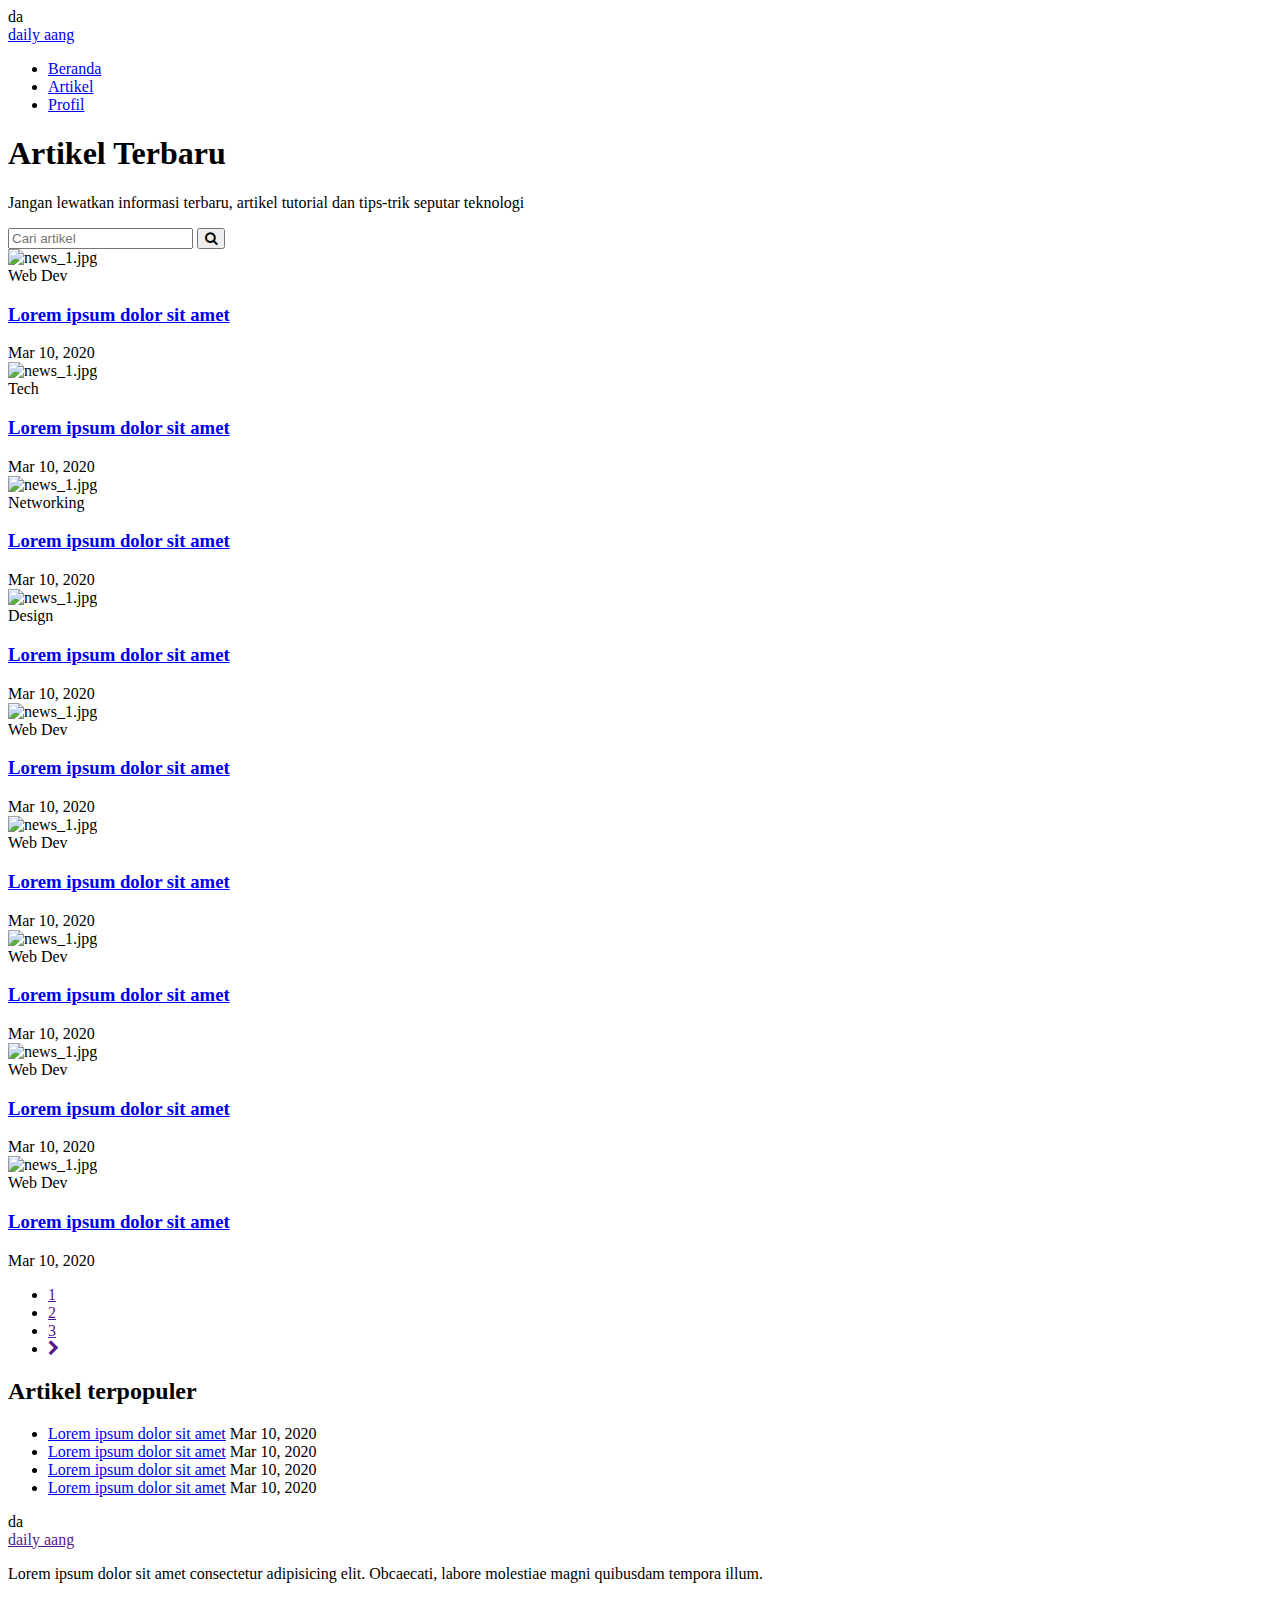
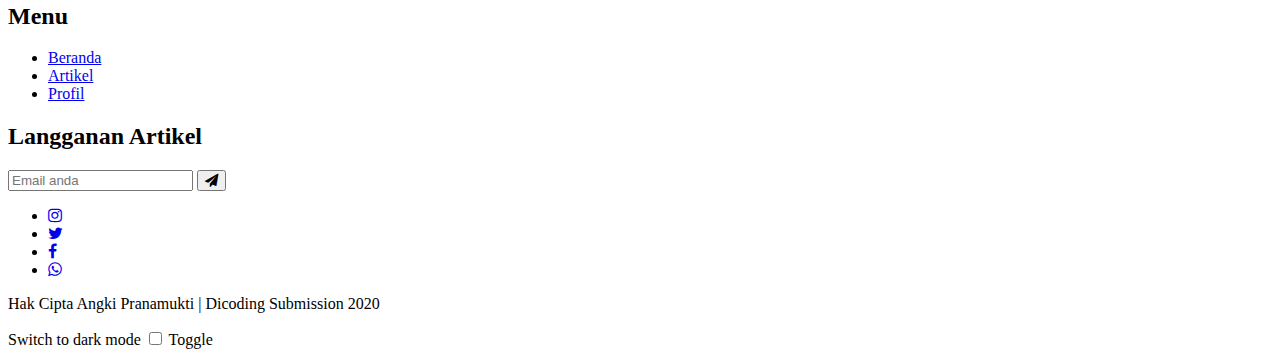
==== article.html @ bca81625 "fix link footer nav" ====
<!DOCTYPE html>
<html lang="en">

<head>
    <meta charset="UTF-8">
    <meta name="viewport" content="width=device-width, initial-scale=1.0">
    <link rel="shortcut icon" href="img/logo.png">
    <link rel="stylesheet" href="css/style.css">
    <link href="https://stackpath.bootstrapcdn.com/font-awesome/4.7.0/css/font-awesome.min.css" rel="stylesheet" integrity="sha384-wvfXpqpZZVQGK6TAh5PVlGOfQNHSoD2xbE+QkPxCAFlNEevoEH3Sl0sibVcOQVnN" crossorigin="anonymous">

    <title>Submission Angki</title>
</head>

<body>
    <header>
        <div class="container">
            <div id="header-brand">
                <div class="logo-text">
                    da
                </div>
                <a href="index.html">daily<span id="aang"> aang</span></a>
            </div>
            <nav>
                <ul>
                    <li><a href="index.html">Beranda</a></li>
                    <li><a href="article.html" id="active">Artikel</a></li>
                    <li><a href="profile.html">Profil</a></li>
                </ul>
                <div class="clear"></div>
            </nav>
        </div>
    </header>
    <div class="banner">
        <div class="filter-banner"></div>
        <div class="container">
            <div class="banner-content">
                <h1>Artikel Terbaru</h1>
                <p>Jangan lewatkan informasi terbaru, artikel tutorial dan tips-trik seputar teknologi</p>
                <form action="">
                    <input type="search" name="" id="" placeholder="Cari artikel">
                    <button type="submit"><i class="fa fa-search"></i></button>
                </form>
            </div>
        </div>
    </div>
    <main>
        <div class="container">
            <div id="content">
                <div class="wrapper">
                    <article class="card">
                        <div class="card-img-wrapper">
                            <img src="img/news_1.jpg" alt="news_1.jpg">
                        </div>
                        <div class="card-body">
                            <div class="article-cat">
                                Web Dev
                            </div>
                            <div class="card-content">
                                <h3>
                                    <a href="single.html" class="article-link">
                                        Lorem ipsum dolor sit amet
                                    </a>
                                </h3>
                                <span class="date">Mar 10, 2020</span>
                            </div>
                        </div>
                    </article>
                    <article class="card">
                        <div class="card-img-wrapper">
                            <img src="img/news_1.jpg" alt="news_1.jpg">
                        </div>
                        <div class="card-body">
                            <div class="article-cat">
                                Tech
                            </div>
                            <div class="card-content">
                                <h3>
                                    <a href="single.html" class="article-link">
                                        Lorem ipsum dolor sit amet
                                    </a>
                                </h3>
                                <span class="date">Mar 10, 2020</span>
                            </div>
                        </div>
                    </article>
                    <article class="card">
                        <div class="card-img-wrapper">
                            <img src="img/news_1.jpg" alt="news_1.jpg">
                        </div>
                        <div class="card-body">
                            <div class="article-cat">
                                Networking
                            </div>
                            <div class="card-content">
                                <h3>
                                    <a href="single.html" class="article-link">
                                        Lorem ipsum dolor sit amet
                                    </a>
                                </h3>
                                <span class="date">Mar 10, 2020</span>
                            </div>
                        </div>
                    </article>
                    <article class="card">
                        <div class="card-img-wrapper">
                            <img src="img/news_1.jpg" alt="news_1.jpg">
                        </div>
                        <div class="card-body">
                            <div class="article-cat">
                                Design
                            </div>
                            <div class="card-content">
                                <h3>
                                    <a href="single.html" class="article-link">
                                        Lorem ipsum dolor sit amet
                                    </a>
                                </h3>
                                <span class="date">Mar 10, 2020</span>
                            </div>
                        </div>
                    </article>
                    <article class="card">
                        <div class="card-img-wrapper">
                            <img src="img/news_1.jpg" alt="news_1.jpg">
                        </div>
                        <div class="card-body">
                            <div class="article-cat">
                                Web Dev
                            </div>
                            <div class="card-content">
                                <h3>
                                    <a href="single.html" class="article-link">
                                        Lorem ipsum dolor sit amet
                                    </a>
                                </h3>
                                <span class="date">Mar 10, 2020</span>
                            </div>
                        </div>
                    </article>
                    <article class="card">
                        <div class="card-img-wrapper">
                            <img src="img/news_1.jpg" alt="news_1.jpg">
                        </div>
                        <div class="card-body">
                            <div class="article-cat">
                                Web Dev
                            </div>
                            <div class="card-content">
                                <h3>
                                    <a href="single.html" class="article-link">
                                        Lorem ipsum dolor sit amet
                                    </a>
                                </h3>
                                <span class="date">Mar 10, 2020</span>
                            </div>
                        </div>
                    </article>
                    <article class="card">
                        <div class="card-img-wrapper">
                            <img src="img/news_1.jpg" alt="news_1.jpg">
                        </div>
                        <div class="card-body">
                            <div class="article-cat">
                                Web Dev
                            </div>
                            <div class="card-content">
                                <h3>
                                    <a href="single.html" class="article-link">
                                        Lorem ipsum dolor sit amet
                                    </a>
                                </h3>
                                <span class="date">Mar 10, 2020</span>
                            </div>
                        </div>
                    </article>
                    <article class="card">
                        <div class="card-img-wrapper">
                            <img src="img/news_1.jpg" alt="news_1.jpg">
                        </div>
                        <div class="card-body">
                            <div class="article-cat">
                                Web Dev
                            </div>
                            <div class="card-content">
                                <h3>
                                    <a href="single.html" class="article-link">
                                        Lorem ipsum dolor sit amet
                                    </a>
                                </h3>
                                <span class="date">Mar 10, 2020</span>
                            </div>
                        </div>
                    </article>
                    <article class="card">
                        <div class="card-img-wrapper">
                            <img src="img/news_1.jpg" alt="news_1.jpg">
                        </div>
                        <div class="card-body">
                            <div class="article-cat">
                                Web Dev
                            </div>
                            <div class="card-content">
                                <h3>
                                    <a href="single.html" class="article-link">
                                        Lorem ipsum dolor sit amet
                                    </a>
                                </h3>
                                <span class="date">Mar 10, 2020</span>
                            </div>
                        </div>
                    </article>
                    <nav class="pagination">
                        <ul>
                            <li><a href="" id="active-page">1</a></li>
                            <li><a href="">2</a></li>
                            <li><a href="">3</a></li>
                            <li><a href=""><i class="fa fa-chevron-right"></i></a></li>
                        </ul>
                    </nav>
                </div>
            </div>
            <aside>
                <div class=" card ">
                    <div class="heading ">
                        <div class="vert-line "></div>
                        <h2>Artikel terpopuler</h2>
                    </div>
                    <ul>
                        <li>
                            <a href="single.html">Lorem ipsum dolor sit amet</a>
                            <span class="date">Mar 10, 2020</span>
                        </li>
                        <li>
                            <a href="single.html">Lorem ipsum dolor sit amet</a>
                            <span class="date">Mar 10, 2020</span>
                        </li>
                        <li>
                            <a href="single.html">Lorem ipsum dolor sit amet</a>
                            <span class="date">Mar 10, 2020</span>
                        </li>
                        <li>
                            <a href="single.html">Lorem ipsum dolor sit amet</a>
                            <span class="date">Mar 10, 2020</span>
                        </li>
                    </ul>
                </div>
            </aside>
        </div>
    </main>
    <footer>
        <div class="container">
            <div class="block-footer">
                <div class="logo-text">
                    da
                </div>
                <a href="">daily<span id="aang"> aang</span></a>
                <p>
                    Lorem ipsum dolor sit amet consectetur adipisicing elit. Obcaecati, labore molestiae magni quibusdam tempora illum.
                </p>
            </div>
            <div class="block-footer">
                <h2>Menu</h2>
                <ul>
                    <li><a href="index.html">Beranda</a></li>
                    <li><a href="article.html">Artikel</a></li>
                    <li><a href="profile.html">Profil</a></li>
                </ul>
            </div>
            <div class="block-footer">
                <h2>
                    Langganan Artikel
                </h2>
                <form action="">
                    <input type="text" placeholder="Email anda">
                    <button type="submit">
                        <i class="fa fa-paper-plane"></i>
                    </button>
                </form>
                <ul id="menu-socmed">
                    <li>
                        <a href="https://www.instagram.com/ini_aang/"><i class="fa fa-instagram"></i></a>
                    </li>
                    <li>
                        <a href="https://twitter.com/swengkie"><i class="fa fa-twitter"></i></a>
                    </li>
                    <li>
                        <a href="https://web.facebook.com/swengkie88/"><i class="fa fa-facebook"></i></a>
                    </li>
                    <li>
                        <a href="https://api.whatsapp.com/send?phone=6283867843497&text=Halo%20Angki!"><i class="fa fa-whatsapp"></i></a>
                    </li>
                </ul>
            </div>
        </div>
        <div class="container" id="copy">
            <p>
                Hak Cipta Angki Pranamukti | Dicoding Submission 2020
            </p>
        </div>
    </footer>
    <div class="dark-mode-switcher">
        <span>Switch to dark mode</span>
        <input class="container_toggle" type="checkbox" id="switch" name="mode">
        <label for="switch">Toggle</label>
    </div>
    <script src="js/main.js"></script>
</body>

</html>
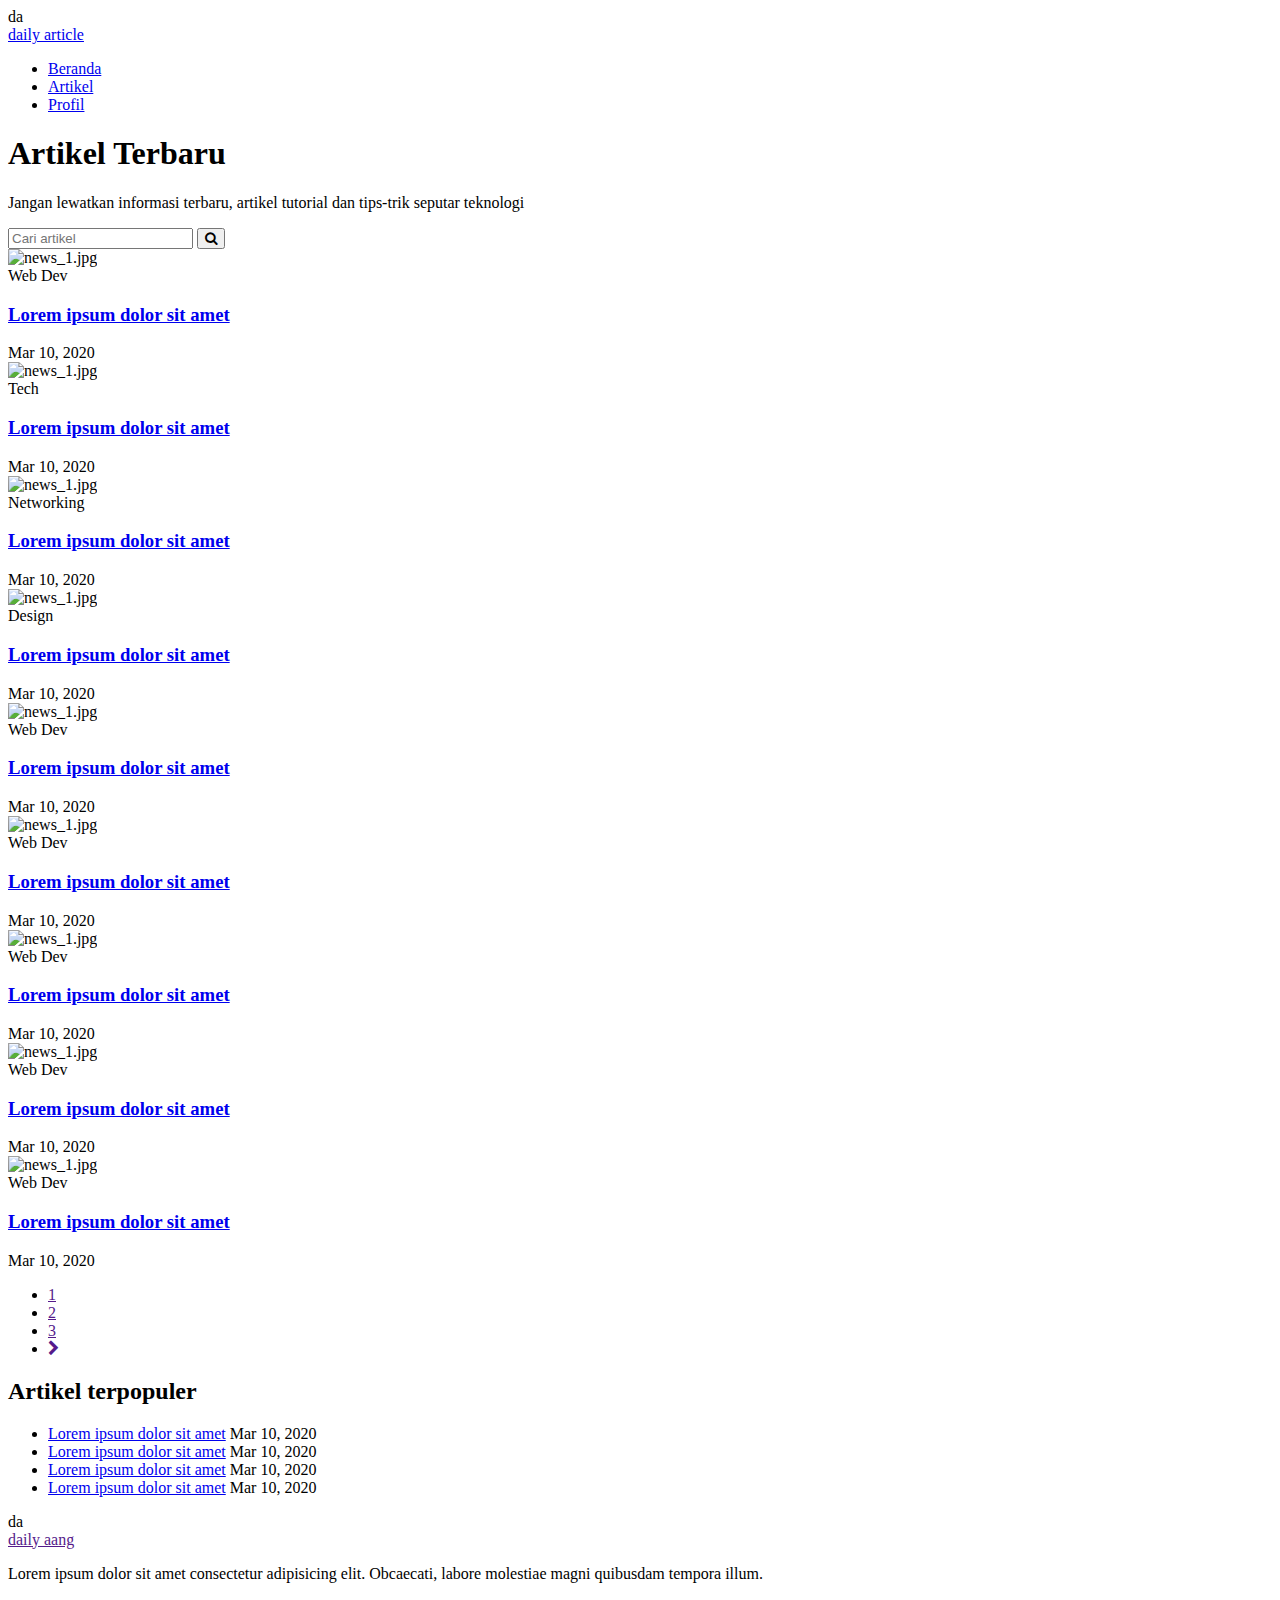
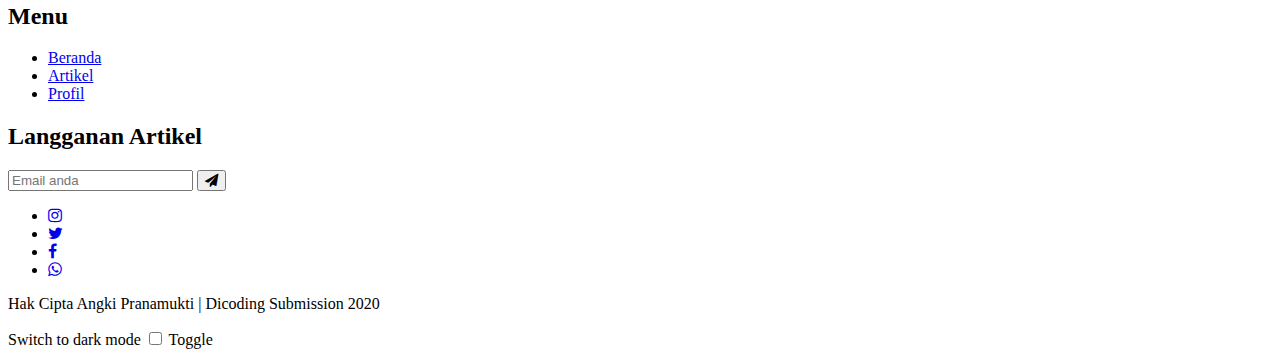
==== commit 1f90164a: "ubah judul halaman artikel" ====
--- a/article.html
+++ b/article.html
@@ -18,7 +18,7 @@
                 <div class="logo-text">
                     da
                 </div>
-                <a href="index.html">daily<span id="aang"> aang</span></a>
+                <a href="index.html">daily<span id="aang"> article</span></a>
             </div>
             <nav>
                 <ul>
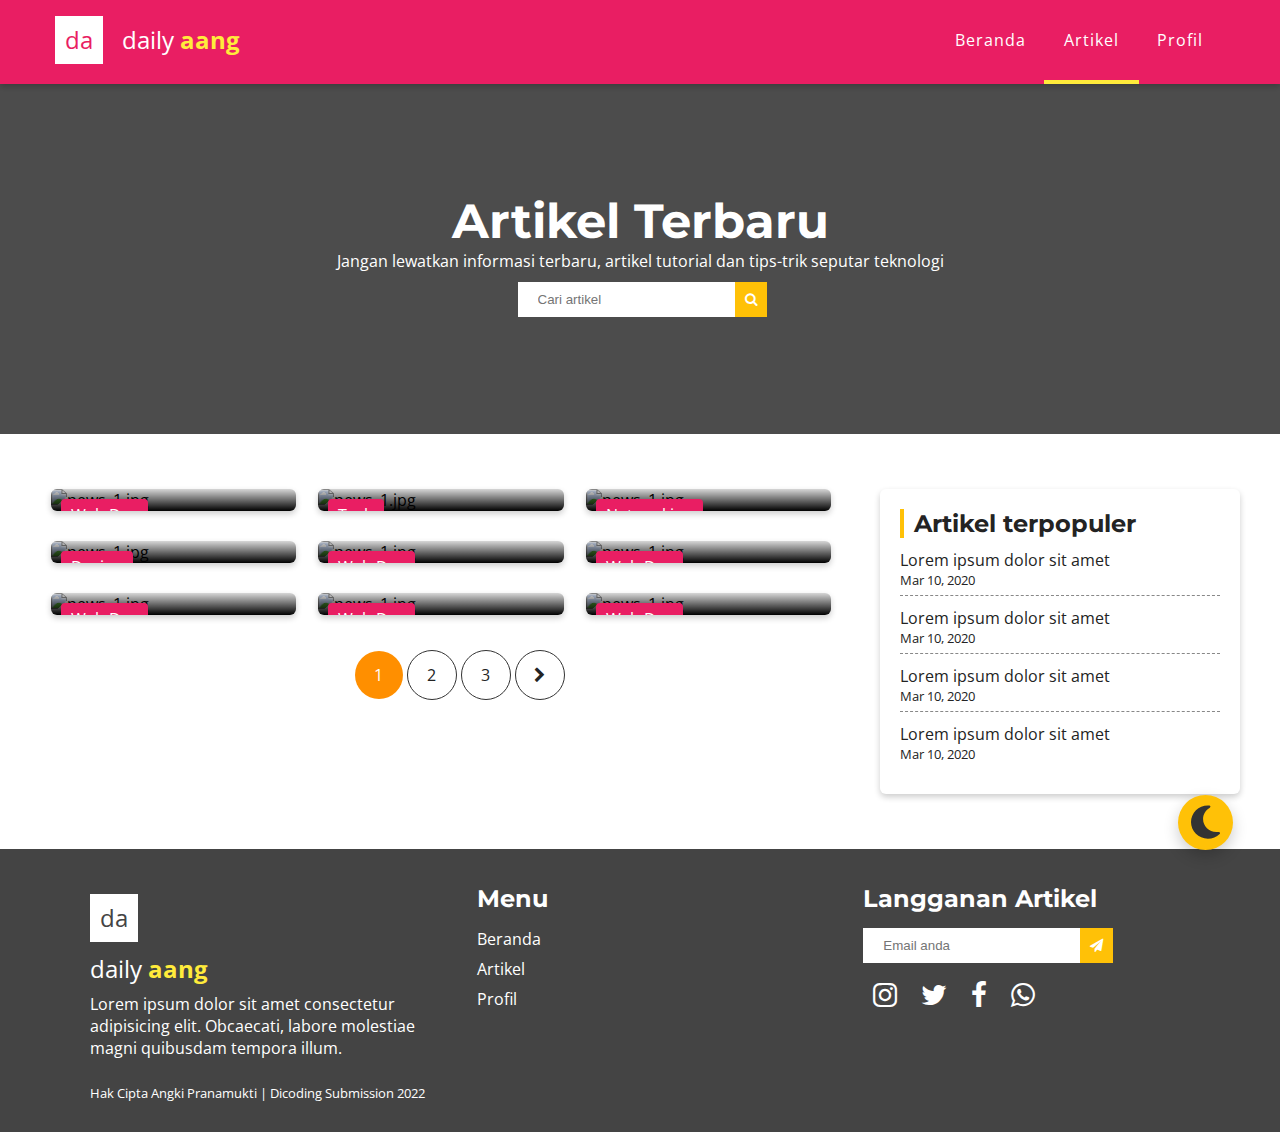
==== commit 41f0154b: "Update to v1.2" ====
--- a/article.html
+++ b/article.html
@@ -18,10 +18,14 @@
                 <div class="logo-text">
                     da
                 </div>
-                <a href="index.html">daily<span id="aang"> article</span></a>
+                <a href="index.html">daily<span id="aang"> aang</span></a>
             </div>
             <nav>
                 <ul>
+                    <li class="dark-mode-switcher">
+                        <input class="container_toggle" type="checkbox" id="switch" name="mode">
+                        <label for="switch">Toggle</label>
+                    </li>
                     <li><a href="index.html">Beranda</a></li>
                     <li><a href="article.html" id="active">Artikel</a></li>
                     <li><a href="profile.html">Profil</a></li>
@@ -278,31 +282,26 @@
                 </form>
                 <ul id="menu-socmed">
                     <li>
-                        <a href="https://www.instagram.com/ini_aang/"><i class="fa fa-instagram"></i></a>
+                        <a href="https://www.instagram.com/angkiprana/"><i class="fa fa-instagram"></i></a>
                     </li>
                     <li>
-                        <a href="https://twitter.com/swengkie"><i class="fa fa-twitter"></i></a>
+                        <a href="https://twitter.com/angkiprana88"><i class="fa fa-twitter"></i></a>
                     </li>
                     <li>
                         <a href="https://web.facebook.com/swengkie88/"><i class="fa fa-facebook"></i></a>
                     </li>
                     <li>
-                        <a href="https://api.whatsapp.com/send?phone=6283867843497&text=Halo%20Angki!"><i class="fa fa-whatsapp"></i></a>
+                        <a href="https://api.whatsapp.com/send?phone=6285157878611&text=Halo%20Angki!"><i class="fa fa-whatsapp"></i></a>
                     </li>
                 </ul>
             </div>
         </div>
         <div class="container" id="copy">
             <p>
-                Hak Cipta Angki Pranamukti | Dicoding Submission 2020
+                Hak Cipta Angki Pranamukti | Dicoding Submission 2022
             </p>
         </div>
     </footer>
-    <div class="dark-mode-switcher">
-        <span>Switch to dark mode</span>
-        <input class="container_toggle" type="checkbox" id="switch" name="mode">
-        <label for="switch">Toggle</label>
-    </div>
     <script src="js/main.js"></script>
 </body>
 
--- a/css/style.css
+++ b/css/style.css
@@ -0,0 +1,925 @@
+@import url('https://fonts.googleapis.com/css?family=Montserrat:700|Open+Sans&display=swap');
+* {
+    margin: 0;
+    padding: 0;
+}
+
+.clear {
+    clear: both;
+}
+
+body {
+    font-family: 'Open Sans', sans-serif;
+}
+
+
+/* Switch to dark mode start */
+
+h1 {
+    color: var(--lightColor);
+}
+
+html {
+    background: var(--lightBg);
+    --lightBtn: #ffc107;
+    --lightBg: #fff;
+    --lightColor: #232323;
+}
+
+html[data-theme='dark'] {
+    background: var(--lightBg);
+    --lightBtn: #e91e63;
+    --lightBg: #232323;
+    --lightColor: #fff;
+}
+
+.dark-mode-switcher {
+    position: fixed;
+    bottom: 50px;
+    right: 50px;
+    z-index: 3;
+}
+
+.dark-mode-switcher span {
+    text-shadow: 0 0 10px #fff;
+    margin: -10px 0px;
+    font-size: 11pt;
+    color: var(--lightColor);
+}
+
+.dark-mode-switcher input[type=checkbox] {
+    height: 0;
+    width: 0;
+    visibility: hidden;
+}
+
+.dark-mode-switcher label {
+    cursor: pointer;
+    text-indent: -9999px;
+    width: 55px;
+    height: 55px;
+    background: var(--lightBtn);
+    box-shadow: 0px 6px 15px rgba(0, 0, 0, 0.2);
+    margin: 0 auto;
+    display: flex;
+    justify-content: center;
+    align-items: center;
+    border-radius: 100px;
+    position: relative;
+}
+
+.dark-mode-switcher label:after {
+    content: '';
+    background: url('../img/moon-solid.svg') no-repeat;
+    background-size: 60%;
+    background-position: center;
+    width: 48px;
+    height: 48px;
+    transition: cubic-bezier(0.68, -0.55, 0.27, 1.55) 320ms;
+}
+
+.dark-mode-switcher input:checked+label:after {
+    content: '';
+    background: url('../img/lightbulb.svg') no-repeat;
+    background-size: 60%;
+    background-position: center;
+}
+
+html.transition,
+html.transition *,
+html.transition *:before,
+html.transition *:after {
+    transition: cubic-bezier(0.68, -0.55, 0.27, 1.55) 420ms !important;
+    transition-delay: 0 !important;
+}
+
+
+/* Switch to dark mode stop */
+
+h1,
+h2,
+h3,
+h4,
+h5,
+h6 {
+    font-family: 'Montserrat', sans-serif;
+    color: var(--lightColor);
+}
+
+header {
+    position: relative;
+    box-shadow: 0px 3px 6px rgba(0, 0, 0, 0.2);
+    background: #E91E63;
+    color: #fff;
+    line-height: 80px;
+    width: 100%;
+    margin: 0 auto;
+}
+
+.container {
+    padding: 0 40px;
+    display: flex;
+    flex-direction: row;
+}
+
+.wrapper {
+    display: flex;
+    flex-wrap: wrap;
+    justify-content: flex-start;
+}
+
+header a {
+    text-decoration: none;
+    color: inherit;
+}
+
+#header-brand,
+nav {
+    flex-basis: 50%;
+}
+
+.logo-text {
+    background: #fff;
+    color: #e91e63;
+    display: inline-block;
+    text-align: center;
+    font-size: 1.5em;
+    line-height: 48px;
+    height: 48px;
+    width: 48px;
+    margin: 0 15px;
+    transition: 0.3s all;
+}
+
+#header-brand:hover .logo-text {
+    transform: rotate(15deg);
+}
+
+#header-brand a {
+    font-size: 1.5em;
+}
+
+#aang {
+    color: #FFEB3B!important;
+    font-weight: bold;
+}
+
+nav ul {
+    float: right;
+    padding: 0 20px;
+}
+
+nav ul li {
+    display: inline-block;
+    margin: 0px -3px;
+}
+
+#active {
+    border-bottom: 4px solid #FFEB3B;
+}
+
+nav ul li a {
+    padding: 0 20px;
+    letter-spacing: 1px;
+    display: inline-block;
+    transition: 0.3s all;
+}
+
+nav ul li a:hover {
+    border-bottom: 4px solid #FBC02D;
+}
+
+@media(max-width: 768px) {
+    header .container {
+        padding: 0px;
+    }
+    .container {
+        flex-direction: column;
+        padding: 0 10px;
+    }
+    #header-brand,
+    nav {
+        flex-basis: 100%;
+        text-align: center;
+    }
+    header nav {
+        background: #C2185B;
+        line-height: 60px;
+    }
+    nav ul {
+        float: none;
+        margin: auto;
+    }
+}
+
+.banner {
+    position: relative;
+    background: url('../img/news_1.jpg') no-repeat;
+    background-size: cover;
+    width: 100%;
+    height: 350px;
+    color: #fff;
+    overflow: hidden;
+}
+
+.banner form input {
+    padding: 10px 20px;
+    margin: 10px 0px;
+    border: 0px;
+}
+
+.banner form button {
+    border: 0px;
+    background: #FFC107;
+    color: #fff;
+    padding: 10px;
+    margin: -4px;
+    transition: 0.3s all;
+}
+
+.banner form button:hover {
+    background: #FF8F00;
+}
+
+.filter-banner {
+    position: absolute;
+    top: 0;
+    background: rgba(0, 0, 0, 0.7);
+    width: 100%;
+    height: 100%;
+    z-index: 1;
+}
+
+.banner .container {
+    align-items: center;
+    width: 100%;
+    height: 100%;
+    padding: 0px;
+}
+
+.banner-content {
+    position: relative;
+    flex: 1;
+    padding: 0 80px;
+    text-align: center;
+    z-index: 2;
+}
+
+.banner h1 {
+    font-size: 3em;
+    color: #fff;
+}
+
+
+/* Scroll down animation */
+
+.scroll-down2 {
+    width: 25px;
+    height: 45px;
+    border: 2px solid #fff;
+    border-radius: 50px;
+    cursor: pointer;
+    position: relative;
+    overflow: hidden;
+    margin: 15px auto;
+}
+
+.scroll-down2:before {
+    content: "";
+    position: absolute;
+    left: 50%;
+    top: 20px;
+    width: 4px;
+    height: 4px;
+    border-radius: 100%;
+    transform: translateX(-50%);
+    background: #fff;
+    animation: scrollDown2 1.5s ease infinite;
+}
+
+.scroll-down2:after {
+    content: "";
+    position: absolute;
+    left: 50%;
+    top: 5px;
+    width: 4px;
+    height: 12px;
+    border-radius: 3px;
+    transform: translateX(-50%);
+    background: #fff;
+}
+
+@keyframes scrollDown2 {
+    0% {
+        transform: translate(-50%, 0px);
+        opacity: 0;
+    }
+    50% {
+        transform: translate(-50%, 8px);
+        opacity: 1;
+    }
+    100% {
+        transform: translate(-50%, 16px);
+        opacity: 0;
+    }
+}
+
+@media (max-width: 768px) {
+    .banner .container {
+        flex-direction: row;
+    }
+    .banner-content {
+        padding: 0 40px;
+    }
+}
+
+main {
+    padding: 40px 0px;
+}
+
+#content {
+    flex-basis: 70%;
+}
+
+article.card {
+    flex-basis: 29.2%;
+    flex-shrink: 1;
+    overflow: hidden;
+    margin: 15px 11px;
+    padding: 0px;
+    position: relative;
+}
+
+@media(max-width: 768px) {
+    #content {
+        flex-basis: 100%;
+    }
+    article.card {
+        flex-basis: 44%;
+    }
+}
+
+@media(max-width: 500px) {
+    article.card {
+        flex-basis: 100%;
+    }
+}
+
+.article-cat {
+    position: absolute;
+    display: inline-flex;
+    flex-shrink: 1;
+    flex-basis: 0%;
+    background: #E91E63;
+    border-radius: 4px;
+    padding: 5px 10px;
+    margin: 10px;
+    top: 0;
+}
+
+.card-img-wrapper {
+    position: relative;
+    z-index: -1;
+}
+
+.card-img-wrapper img {
+    height: auto;
+    width: 100%;
+    transition: 0.3s all;
+}
+
+article.card:hover .card-img-wrapper img {
+    transform: scale(1.5);
+}
+
+.card {
+    box-shadow: 0 3px 6px rgba(0, 0, 0, 0.2);
+    padding: 20px;
+    border-radius: 6px;
+}
+
+article.card .card-body {
+    display: flex;
+    background: linear-gradient(to top, black, #00000029);
+    color: #fff;
+    position: absolute;
+    top: 0;
+    left: 0;
+    z-index: 2;
+    width: 100%;
+    height: 100%;
+    align-items: flex-end;
+}
+
+.card-content {
+    flex: 1;
+    padding: 20px;
+}
+
+.card-body h3 .article-link,
+.card-body h1 .article-link {
+    margin-block-start: 0;
+    margin-block-end: 0;
+    color: #fff;
+    text-decoration: none;
+    transition: 0.3s all;
+}
+
+.card:hover .article-link {
+    cursor: pointer;
+    color: #FBC02D;
+}
+
+.date {
+    margin: 5px 0px;
+}
+
+
+/* Pagination start */
+
+.pagination {
+    margin: 20px 0px;
+    flex-basis: 100%;
+    text-align: center;
+}
+
+.pagination ul {
+    float: none;
+}
+
+.pagination ul li {
+    margin: 0px;
+}
+
+.pagination ul li a {
+    display: inline-block;
+    width: 48px;
+    height: 48px;
+    line-height: 48px;
+    border: 1px solid #333;
+    border-radius: 50%;
+    text-decoration: none;
+    padding: 0px;
+    text-align: center;
+    color: var(--lightColor);
+    transition: 0.3s all;
+}
+
+.pagination ul li a:hover,
+#active-page {
+    background: #FF8F00;
+    color: #fff;
+    border: 0px;
+}
+
+
+/* Pagination stop */
+
+
+/* Bread crumb start */
+
+.bread-crumb {
+    background: #c2185b;
+    box-shadow: 0px 2px 6px rgba(0, 0, 0, 0.2);
+    color: #fff;
+    line-height: 60px;
+    text-align: center;
+}
+
+.bread-crumb ul li a {
+    color: inherit;
+    text-decoration: none;
+}
+
+.bread-crumb ul li a:hover {
+    color: #ffeb3b;
+    border-bottom: 0px;
+    text-decoration: underline;
+}
+
+#active-link {
+    font-weight: bold;
+    color: #ffeb3b;
+    text-decoration: underline;
+}
+
+@media(max-width: 568px) {
+    .bread-crumb {
+        line-height: 40px;
+    }
+}
+
+
+/* Bread crumb stop */
+
+
+/* Detail article start */
+
+#detail-article article.card {
+    flex-basis: 100%;
+    height: 450px;
+}
+
+#detail-article .card-body h1 {
+    color: #FBC02D;
+}
+
+.article-info {
+    margin: 10px 0px;
+}
+
+#detail-article .card-content i {
+    padding: 0 10px;
+}
+
+#article-content {
+    color: var(--lightColor);
+    margin: 15px 11px;
+}
+
+#article-content p {
+    margin: 20px 0px;
+}
+
+#share-article {
+    margin: 15px 11px;
+    text-align: center;
+}
+
+#share-article ul {
+    margin: 20px 0px;
+}
+
+#share-article ul li {
+    display: inline-block;
+    margin: 0 5px;
+}
+
+#share-article ul li a {
+    display: inline-block;
+    color: #fff;
+    text-decoration: none;
+    padding: 10px;
+    width: 32px;
+    height: 32px;
+    border-radius: 50%;
+    line-height: 32px;
+    transition: 0.3s all;
+}
+
+#share-article ul li:nth-child(1) a {
+    background: steelblue;
+}
+
+#share-article ul li:nth-child(1) a:hover {
+    background: #446784;
+}
+
+#share-article ul li:nth-child(2) a {
+    background: deepskyblue;
+}
+
+#share-article ul li:nth-child(2) a:hover {
+    background: #269fc7;
+}
+
+#share-article ul li:nth-child(3) a {
+    background: limegreen;
+}
+
+#share-article ul li:nth-child(3) a:hover {
+    background: #4CAF50;
+}
+
+#share-article ul li a i {
+    font-size: 1.3em;
+}
+
+@media(max-width: 768px) {
+    #detail-article article.card {
+        height: auto;
+    }
+}
+
+
+/* Detail article stop */
+
+.heading {
+    display: flex;
+    flex-direction: row;
+}
+
+.vert-line {
+    /* display: inline-block; */
+    height: auto;
+    width: 10px;
+    border-right: 4px solid #FFC107;
+}
+
+.heading h2 {
+    padding: 0 10px;
+}
+
+aside {
+    flex-basis: 30%;
+    margin: 15px 0px;
+}
+
+aside .date {
+    color: var(--lightColor);
+    display: block;
+    margin: 0px;
+    font-size: 10pt;
+}
+
+aside .card {
+    padding: 20px 10px;
+}
+
+@media(max-width: 768px) {
+    aside {
+        flex-basis: 100%;
+    }
+}
+
+aside ul {
+    list-style: none;
+}
+
+aside ul li {
+    padding: 6px 0px;
+    margin: 5px 10px;
+    border-bottom: 1px dashed #888;
+}
+
+aside ul li:last-child {
+    border-bottom: 0px;
+}
+
+aside ul li a {
+    color: var(--lightColor);
+    text-decoration: none;
+    transition: 0.3s all;
+}
+
+aside ul li a:hover {
+    color: #FFC107;
+}
+
+footer {
+    background: #444;
+    padding: 20px;
+}
+
+footer .logo-text {
+    display: block;
+    margin: 10px 0px;
+    color: #444;
+}
+
+.block-footer {
+    color: #fff;
+    flex-basis: 33%;
+    margin: 15px 0px;
+    padding: 0 30px;
+}
+
+.block-footer>.logo-text+a {
+    font-size: 1.5em;
+    color: inherit;
+    text-decoration: none;
+    display: block;
+    margin: 8px 0px;
+}
+
+.block-footer h2 {
+    color: #fff;
+    margin: 0 0 15px 0;
+}
+
+.block-footer ul li {
+    list-style: none;
+    margin: 8px 0px;
+}
+
+.block-footer ul li a {
+    color: inherit;
+    text-decoration: none;
+}
+
+footer form input {
+    padding: 10px 20px;
+    border: 0px;
+    /* margin: 5px; */
+}
+
+footer form button {
+    border: 0px;
+    background: #FFC107;
+    color: #fff;
+    padding: 10px;
+    margin: -4px;
+    transition: 0.3s all;
+}
+
+footer form button:hover {
+    background: #FF8F00;
+}
+
+footer #menu-socmed {
+    margin: 10px 0px;
+}
+
+footer #menu-socmed li {
+    display: inline-block;
+    padding: 0 10px;
+}
+
+footer #menu-socmed li a i {
+    font-size: 1.75em!important;
+    transition: 0.3s all;
+}
+
+footer #menu-socmed li a:hover i {
+    color: #ffc107;
+}
+
+#copy {
+    margin: 10px 0px;
+    padding: 0 70px;
+    color: #fff;
+    font-size: 10pt;
+}
+
+@media(max-width: 768px) {
+    .block-footer,
+    #copy {
+        padding: 0px;
+    }
+}
+
+#profile-page .container {
+    justify-content: center;
+}
+
+#profile-page #content {
+    flex-basis: 80%;
+}
+
+#profile-page .card {
+    padding: 0px;
+    text-align: center;
+}
+
+#profile-page .wrapper {
+    flex-wrap: nowrap;
+}
+
+#big-cover {
+    padding: 0 10px;
+}
+
+.profile-cover {
+    background: url('../img/news_1.jpg') no-repeat;
+    background-size: cover;
+    height: 350px;
+    width: 100%;
+    position: relative;
+    display: flex;
+    align-items: center;
+    justify-content: center;
+}
+
+.profile-name {
+    padding: 20px 0px;
+    color: var(--lightColor);
+}
+
+.avatar {
+    position: absolute;
+    bottom: -19px;
+    margin: auto;
+    z-index: 2;
+    flex: 1;
+}
+
+.avatar img {
+    border: 4px solid #E91E63;
+    border-radius: 50%;
+    height: 150px;
+}
+
+aside.some-info {
+    flex-basis: 30%;
+    padding: 0px 10px;
+}
+
+aside.some-info ul li {
+    margin: 0px;
+}
+
+#profile-container .card {
+    text-align: left!important;
+    padding: 20px;
+    margin: 10px 0px;
+    color: var(--lightColor);
+}
+
+#profile-content {
+    padding: 0 10px;
+    flex-basis: 68%;
+    margin: 15px 0px;
+}
+
+#profile-page .card-body {
+    padding: 10px;
+}
+
+#skill-wrapper {
+    margin: 20px 0px 0px 0px;
+}
+
+.block-skill {
+    flex-basis: 15%;
+    text-align: center;
+}
+
+.block-skill img {
+    height: 60px;
+}
+
+.block-portfolio {
+    color: var(--lightColor);
+    overflow: hidden;
+    flex-basis: 29.2%;
+    margin: 5px;
+    text-align: center;
+}
+
+.block-portfolio a {
+    color: inherit;
+    font-size: 10pt;
+    text-decoration: none;
+}
+
+.card-portfolio {
+    height: 100px;
+}
+
+.card-portfolio img {
+    height: 100%;
+    width: auto;
+    margin: 0 auto;
+}
+
+#pencapaian ul li,
+#pendidikan ul {
+    list-style: none;
+}
+
+#pencapaian ul li,
+#pendidikan ul li {
+    border-bottom: 1px dashed #888;
+    font-size: 1.2em;
+    margin: 10px 0px;
+}
+
+#pencapaian .waktu-pencapaiaan,
+#pendidikan .school-period {
+    display: block;
+    font-size: 11pt;
+    margin: 5px 0px;
+}
+
+#alamat {
+    padding: 0px!important;
+}
+
+#alamat .heading {
+    padding: 20px;
+}
+
+#alamat .card-body {
+    padding: 0px 25px 20px 25px;
+}
+
+#alamat iframe {
+    width: 100%;
+    height: 200px;
+}
+
+@media(max-width: 768px) {
+    aside.some-info,
+    #profile-content {
+        flex-basis: 100%;
+    }
+    #profile-page .wrapper {
+        flex-wrap: wrap;
+    }
+}
+
+@media(max-width: 500px) {
+    .block-skill {
+        flex-basis: 25%;
+    }
+}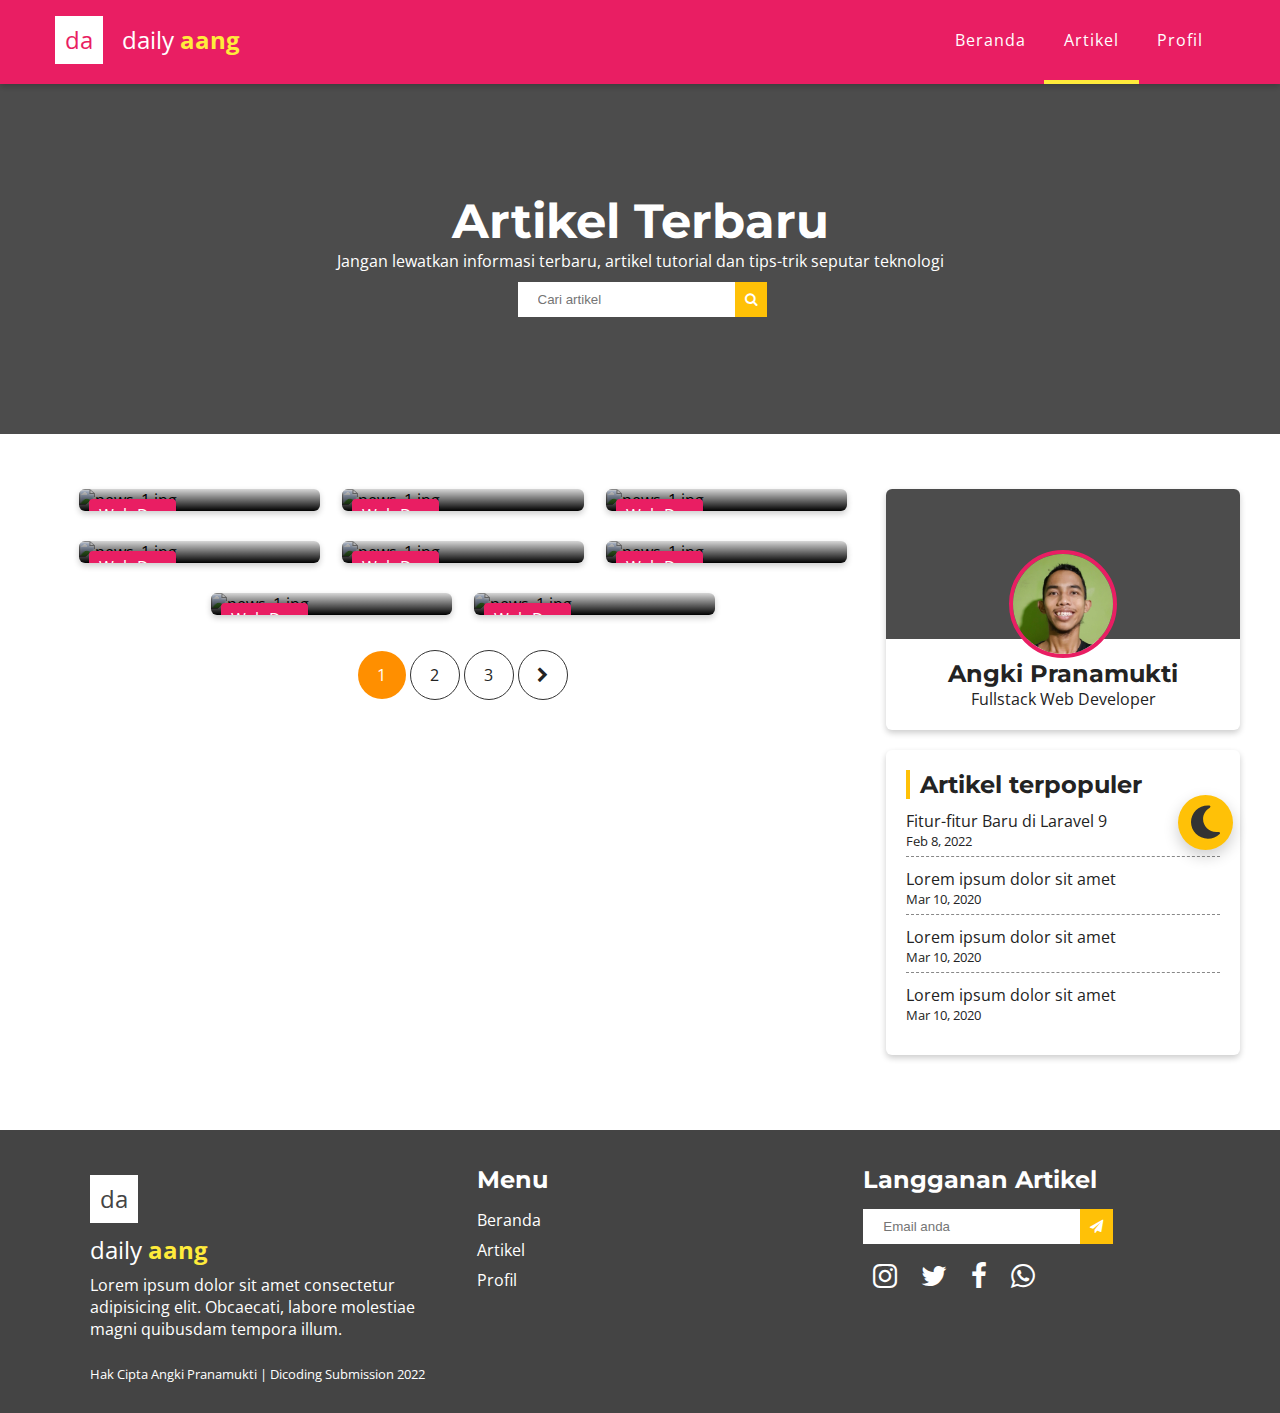
==== commit bdcc57b9: "Work for some minor changes" ====
--- a/article.html
+++ b/article.html
@@ -62,154 +62,136 @@
                             <div class="card-content">
                                 <h3>
                                     <a href="single.html" class="article-link">
-                                        Lorem ipsum dolor sit amet
-                                    </a>
-                                </h3>
-                                <span class="date">Mar 10, 2020</span>
-                            </div>
-                        </div>
-                    </article>
-                    <article class="card">
-                        <div class="card-img-wrapper">
-                            <img src="img/news_1.jpg" alt="news_1.jpg">
-                        </div>
-                        <div class="card-body">
-                            <div class="article-cat">
-                                Tech
-                            </div>
-                            <div class="card-content">
-                                <h3>
-                                    <a href="single.html" class="article-link">
-                                        Lorem ipsum dolor sit amet
-                                    </a>
-                                </h3>
-                                <span class="date">Mar 10, 2020</span>
-                            </div>
-                        </div>
-                    </article>
-                    <article class="card">
-                        <div class="card-img-wrapper">
-                            <img src="img/news_1.jpg" alt="news_1.jpg">
-                        </div>
-                        <div class="card-body">
-                            <div class="article-cat">
-                                Networking
-                            </div>
-                            <div class="card-content">
-                                <h3>
-                                    <a href="single.html" class="article-link">
-                                        Lorem ipsum dolor sit amet
-                                    </a>
-                                </h3>
-                                <span class="date">Mar 10, 2020</span>
-                            </div>
-                        </div>
-                    </article>
-                    <article class="card">
-                        <div class="card-img-wrapper">
-                            <img src="img/news_1.jpg" alt="news_1.jpg">
-                        </div>
-                        <div class="card-body">
-                            <div class="article-cat">
-                                Design
-                            </div>
-                            <div class="card-content">
-                                <h3>
-                                    <a href="single.html" class="article-link">
-                                        Lorem ipsum dolor sit amet
-                                    </a>
-                                </h3>
-                                <span class="date">Mar 10, 2020</span>
-                            </div>
-                        </div>
-                    </article>
-                    <article class="card">
-                        <div class="card-img-wrapper">
-                            <img src="img/news_1.jpg" alt="news_1.jpg">
-                        </div>
-                        <div class="card-body">
-                            <div class="article-cat">
-                                Web Dev
-                            </div>
-                            <div class="card-content">
-                                <h3>
-                                    <a href="single.html" class="article-link">
-                                        Lorem ipsum dolor sit amet
-                                    </a>
-                                </h3>
-                                <span class="date">Mar 10, 2020</span>
-                            </div>
-                        </div>
-                    </article>
-                    <article class="card">
-                        <div class="card-img-wrapper">
-                            <img src="img/news_1.jpg" alt="news_1.jpg">
-                        </div>
-                        <div class="card-body">
-                            <div class="article-cat">
-                                Web Dev
-                            </div>
-                            <div class="card-content">
-                                <h3>
-                                    <a href="single.html" class="article-link">
-                                        Lorem ipsum dolor sit amet
-                                    </a>
-                                </h3>
-                                <span class="date">Mar 10, 2020</span>
-                            </div>
-                        </div>
-                    </article>
-                    <article class="card">
-                        <div class="card-img-wrapper">
-                            <img src="img/news_1.jpg" alt="news_1.jpg">
-                        </div>
-                        <div class="card-body">
-                            <div class="article-cat">
-                                Web Dev
-                            </div>
-                            <div class="card-content">
-                                <h3>
-                                    <a href="single.html" class="article-link">
-                                        Lorem ipsum dolor sit amet
-                                    </a>
-                                </h3>
-                                <span class="date">Mar 10, 2020</span>
-                            </div>
-                        </div>
-                    </article>
-                    <article class="card">
-                        <div class="card-img-wrapper">
-                            <img src="img/news_1.jpg" alt="news_1.jpg">
-                        </div>
-                        <div class="card-body">
-                            <div class="article-cat">
-                                Web Dev
-                            </div>
-                            <div class="card-content">
-                                <h3>
-                                    <a href="single.html" class="article-link">
-                                        Lorem ipsum dolor sit amet
-                                    </a>
-                                </h3>
-                                <span class="date">Mar 10, 2020</span>
-                            </div>
-                        </div>
-                    </article>
-                    <article class="card">
-                        <div class="card-img-wrapper">
-                            <img src="img/news_1.jpg" alt="news_1.jpg">
-                        </div>
-                        <div class="card-body">
-                            <div class="article-cat">
-                                Web Dev
-                            </div>
-                            <div class="card-content">
-                                <h3>
-                                    <a href="single.html" class="article-link">
-                                        Lorem ipsum dolor sit amet
-                                    </a>
-                                </h3>
-                                <span class="date">Mar 10, 2020</span>
+                                        Fitur-fitur Baru di Laravel 9
+                                    </a>
+                                </h3>
+                                <span class="date">Feb 8, 2022</span>
+                            </div>
+                        </div>
+                    </article>
+                    <article class="card">
+                        <div class="card-img-wrapper">
+                            <img src="img/news_1.jpg" alt="news_1.jpg">
+                        </div>
+                        <div class="card-body">
+                            <div class="article-cat">
+                                Web Dev
+                            </div>
+                            <div class="card-content">
+                                <h3>
+                                    <a href="single.html" class="article-link">
+                                        Fitur-fitur Baru di Laravel 9
+                                    </a>
+                                </h3>
+                                <span class="date">Feb 8, 2022</span>
+                            </div>
+                        </div>
+                    </article>
+                    <article class="card">
+                        <div class="card-img-wrapper">
+                            <img src="img/news_1.jpg" alt="news_1.jpg">
+                        </div>
+                        <div class="card-body">
+                            <div class="article-cat">
+                                Web Dev
+                            </div>
+                            <div class="card-content">
+                                <h3>
+                                    <a href="single.html" class="article-link">
+                                        Fitur-fitur Baru di Laravel 9
+                                    </a>
+                                </h3>
+                                <span class="date">Feb 8, 2022</span>
+                            </div>
+                        </div>
+                    </article>
+                    <article class="card">
+                        <div class="card-img-wrapper">
+                            <img src="img/news_1.jpg" alt="news_1.jpg">
+                        </div>
+                        <div class="card-body">
+                            <div class="article-cat">
+                                Web Dev
+                            </div>
+                            <div class="card-content">
+                                <h3>
+                                    <a href="single.html" class="article-link">
+                                        Fitur-fitur Baru di Laravel 9
+                                    </a>
+                                </h3>
+                                <span class="date">Feb 8, 2022</span>
+                            </div>
+                        </div>
+                    </article>
+                    <article class="card">
+                        <div class="card-img-wrapper">
+                            <img src="img/news_1.jpg" alt="news_1.jpg">
+                        </div>
+                        <div class="card-body">
+                            <div class="article-cat">
+                                Web Dev
+                            </div>
+                            <div class="card-content">
+                                <h3>
+                                    <a href="single.html" class="article-link">
+                                        Fitur-fitur Baru di Laravel 9
+                                    </a>
+                                </h3>
+                                <span class="date">Feb 8, 2022</span>
+                            </div>
+                        </div>
+                    </article>
+                    <article class="card">
+                        <div class="card-img-wrapper">
+                            <img src="img/news_1.jpg" alt="news_1.jpg">
+                        </div>
+                        <div class="card-body">
+                            <div class="article-cat">
+                                Web Dev
+                            </div>
+                            <div class="card-content">
+                                <h3>
+                                    <a href="single.html" class="article-link">
+                                        Fitur-fitur Baru di Laravel 9
+                                    </a>
+                                </h3>
+                                <span class="date">Feb 8, 2022</span>
+                            </div>
+                        </div>
+                    </article>
+                    <article class="card">
+                        <div class="card-img-wrapper">
+                            <img src="img/news_1.jpg" alt="news_1.jpg">
+                        </div>
+                        <div class="card-body">
+                            <div class="article-cat">
+                                Web Dev
+                            </div>
+                            <div class="card-content">
+                                <h3>
+                                    <a href="single.html" class="article-link">
+                                        Fitur-fitur Baru di Laravel 9
+                                    </a>
+                                </h3>
+                                <span class="date">Feb 8, 2022</span>
+                            </div>
+                        </div>
+                    </article>
+                    <article class="card">
+                        <div class="card-img-wrapper">
+                            <img src="img/news_1.jpg" alt="news_1.jpg">
+                        </div>
+                        <div class="card-body">
+                            <div class="article-cat">
+                                Web Dev
+                            </div>
+                            <div class="card-content">
+                                <h3>
+                                    <a href="single.html" class="article-link">
+                                        Fitur-fitur Baru di Laravel 9
+                                    </a>
+                                </h3>
+                                <span class="date">Feb 8, 2022</span>
                             </div>
                         </div>
                     </article>
@@ -224,15 +206,28 @@
                 </div>
             </div>
             <aside>
-                <div class=" card ">
+                <div class="card card-profile">
+                    <div class="profile-cover">
+                        <div class="filter-banner"></div>
+                        <div class="avatar">
+                            <img src="img/angki_picture.jpg" alt="angki_picture.jpg">
+                        </div>
+                    </div>
+                    <div class="profile-name">
+                        <h2>
+                            <a href="profile.html" title="Lihat profil selengkapnya?">Angki Pranamukti</a></h2>
+                        <p>Fullstack Web Developer</p>
+                    </div>
+                </div>
+                <div class="card">
                     <div class="heading ">
                         <div class="vert-line "></div>
                         <h2>Artikel terpopuler</h2>
                     </div>
                     <ul>
                         <li>
-                            <a href="single.html">Lorem ipsum dolor sit amet</a>
-                            <span class="date">Mar 10, 2020</span>
+                            <a href="single.html">Fitur-fitur Baru di Laravel 9</a>
+                            <span class="date">Feb 8, 2022</span>
                         </li>
                         <li>
                             <a href="single.html">Lorem ipsum dolor sit amet</a>
--- a/css/style.css
+++ b/css/style.css
@@ -125,7 +125,7 @@
 .wrapper {
     display: flex;
     flex-wrap: wrap;
-    justify-content: flex-start;
+    justify-content: center;
 }
 
 header a {
@@ -339,6 +339,7 @@
 
 #content {
     flex-basis: 70%;
+    margin: 0px 10px;
 }
 
 article.card {
@@ -352,6 +353,7 @@
 
 @media(max-width: 768px) {
     #content {
+        margin: 0px;
         flex-basis: 100%;
     }
     article.card {
@@ -630,10 +632,40 @@
     display: block;
     margin: 0px;
     font-size: 10pt;
-}
+} 
 
 aside .card {
     padding: 20px 10px;
+    margin-bottom: 20px;
+}
+
+.card-profile{
+    padding: 0px!important;
+    text-align: center;
+    overflow: hidden;
+}
+
+.card-profile .profile-cover{
+    height: 150px;
+}
+
+.card-profile .avatar{
+    height: 100px;
+    width: 100px;
+}
+
+.card-profile .avatar img {
+    margin-top: -20px;
+    height: 140px;
+}
+
+.card-profile h2 a{
+    color: var(--lightColor);
+    text-decoration: none;
+}
+
+.card-profile h2:hover a{
+    text-decoration: underline;
 }
 
 @media(max-width: 768px) {
@@ -777,6 +809,10 @@
 
 #big-cover {
     padding: 0 10px;
+}
+
+#big-cover .card{
+    overflow: hidden;
 }
 
 .profile-cover {
@@ -801,12 +837,16 @@
     margin: auto;
     z-index: 2;
     flex: 1;
-}
-
-.avatar img {
     border: 4px solid #E91E63;
     border-radius: 50%;
     height: 150px;
+    width: 150px;
+    overflow: hidden;
+}
+
+.avatar img {
+    margin-top: -30px;
+    height: 200px;
 }
 
 aside.some-info {
